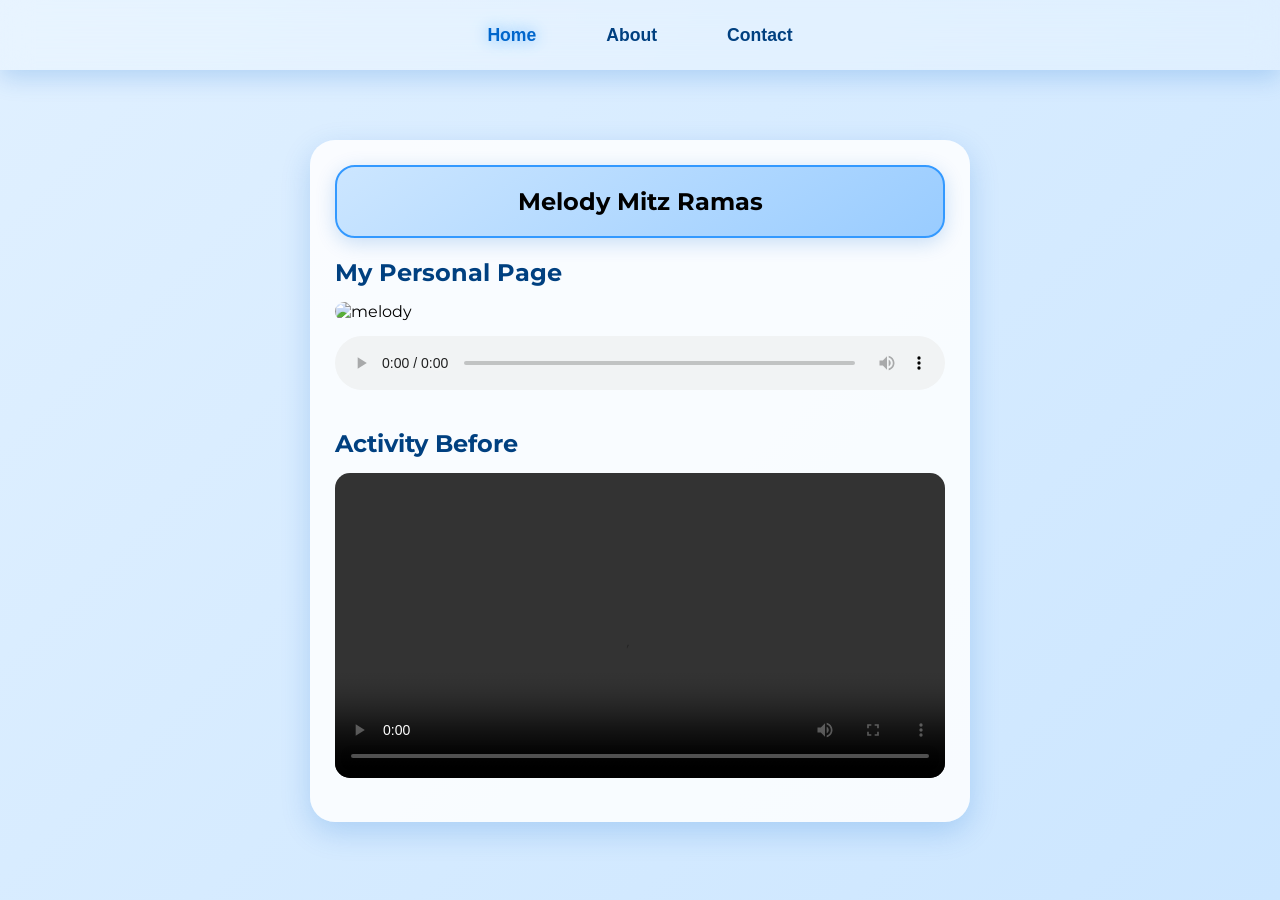
==== melody mini website.html @ e1840270 "Add files via upload" ====
<!DOCTYPE html>
<html lang="en">
<head>
<meta charset="UTF-8">
<title>Melody Mitz Ramas | Mini Website</title>
<meta name="viewport" content="width=device-width, initial-scale=1.0">

<style>
    /* Fonts & Body */
    @import url('https://fonts.googleapis.com/css2?family=Montserrat:wght@400;600;700&display=swap');

    body {
        font-family: 'Montserrat', sans-serif;
        margin: 0;
        background: linear-gradient(135deg, #e0f0ff, #cce6ff);
        min-height: 100vh;
        display: flex;
        flex-direction: column;
        align-items: center;
        transition: background 1s ease;
    }

    /* Navigation */
    nav {
        position: fixed;
        top: 0;
        width: 100%;
        height: 70px;
        background: rgba(255, 255, 255, 0.25);
        backdrop-filter: blur(15px);
        display: flex;
        justify-content: center;
        align-items: center;
        gap: 40px;
        box-shadow: 0 8px 25px rgba(0, 102, 204, 0.2);
        z-index: 1000;
    }

    .nav-btn {
        background: none;
        border: none;
        color: #004080;
        font-size: 1.1rem;
        font-weight: 600;
        cursor: pointer;
        padding: 10px 15px;
        border-radius: 10px;
        transition: 0.3s;
    }

    .nav-btn:hover {
        color: #0066cc;
        text-shadow: 0 0 10px #66b3ff;
    }

    .nav-btn.active {
        color: #0066cc;
        text-shadow: 0 0 15px #66b3ff;
    }

    /* Content area */
    .content-area {
        margin-top: 120px;
        width: 90%;
        max-width: 700px;
    }

    /* Page Content */
    .page-content {
        display: none;
        padding: 20px;
    }

    .active-page {
        display: block;
    }

    /* Boxes for Home, About, Contact */
    .box {
        background: rgba(255, 255, 255, 0.85);
        border-radius: 25px;
        padding: 25px;
        margin-bottom: 30px;
        box-shadow: 0 10px 30px rgba(0, 102, 204, 0.2);
        transition: transform 0.3s ease, box-shadow 0.3s ease;
    }

    .box:hover {
        transform: translateY(-5px);
        box-shadow: 0 15px 35px rgba(0, 102, 204, 0.3);
    }

    h1, h2 {
        color: #004080;
        margin-bottom: 15px;
    }

    /* Images & Media */
    img, video, iframe, audio {
        width: 100%;
        border-radius: 15px;
        margin-bottom: 15px;
        transition: transform 0.3s ease;
    }

    img:hover, video:hover, iframe:hover {
        transform: scale(1.02);
    }

    /* Name Box */
    .name-box {
        background: linear-gradient(145deg, #cce6ff, #99ccff);
        border: 2px solid #3399ff;
        padding: 20px;
        border-radius: 20px;
        font-weight: bold;
        font-size: 1.5rem;
        box-shadow: 0 5px 20px rgba(0, 102, 204, 0.2);
        margin-bottom: 20px;
        text-align: center;
    }

    /* Hobby Box */
    .hobby-box {
        background: linear-gradient(145deg, #cce6ff, #99ccff);
        border: 2px solid #3399ff;
        padding: 15px;
        border-radius: 20px;
        box-shadow: 0 5px 15px rgba(0, 102, 204, 0.2);
        margin-bottom: 20px;
        text-align: justify;
    }

    .hobby-box img {
        margin-bottom: 15px;
    }

    /* Email Box */
    .email-box {
        background: linear-gradient(145deg, #cce6ff, #99ccff);
        border: 2px solid #3399ff;
        padding: 15px;
        border-radius: 20px;
        font-weight: bold;
        box-shadow: 0 5px 15px rgba(0, 102, 204, 0.2);
        margin-bottom: 20px;
        text-align: center;
    }

</style>
</head>
<body>

<nav>
    <button class="nav-btn active" onclick="openTab('home', this)">Home</button>
    <button class="nav-btn" onclick="openTab('about', this)">About</button>
    <button class="nav-btn" onclick="openTab('contact', this)">Contact</button>
</nav>

<div class="content-area">

    <!-- HOME -->
    <div id="home" class="page-content active-page">
        <div class="box">
            <div class="name-box">Melody Mitz Ramas</div>
            <h2>My Personal Page</h2>
            <img src="img/melody.jpg" alt="melody">
            <audio controls>
                <source src="img/vid1.mp3" type="audio/mpeg">
            </audio>
            <h2>Activity Before</h2>
            <video controls width="500">
    <source src="123.jpg.mp4" type="video/mp4">
    Your browser does not support the video tag.
</video>
        </div>
    </div>

    <!-- ABOUT -->
    <div id="about" class="page-content">
        <div class="box">
            <h1>About Me</h1>
            <img src="hobby.jpg" alt="My Hobby">
            <audio controls>
                <source src="img/vid2.mp3" type="audio/mpeg">
            </audio>
            <h2>My Hobby</h2>
            <div class="hobby-box">
                <img src="https://images.unsplash.com/photo-1601231544355-0a556dd2dbd6?crop=entropy&cs=tinysrgb&fit=max&fm=jpg&ixid=MnwxfDB8MXxyYW5kb218MHx8aGlwLWhvcCBkYW5jZXJ8fHx8fHwxNjgyNzQ0NzA5&ixlib=rb-4.0.3&q=80&w=1080" alt="Hip Hop Dance Group">
                <p>
                    I love dancing and joining dance competitions because it allows me to express myself and have fun with others. I also enjoy learning new things, whether it’s trying out a new skill, exploring interesting topics, or discovering something about the world around me. These hobbies keep me active, curious, and motivated every day, and I always look forward to finding new ways to challenge myself and grow.
                </p>
            </div>
            <h2>Favorite Sci-Fi Movie</h2>
            <iframe height="250" src="https://www.youtube.com/embed/CnZtc0Q7x8w" title="Favorite Sci-Fi Movie" frameborder="0" allowfullscreen></iframe>
        </div>
    </div>

    <!-- CONTACT -->
    <div id="contact" class="page-content">
        <div class="box">
            <h1>Contact & Favorite Place</h1>
            <div class="email-box">Email: melodymitzramas363@gmail.com</div>
            <img src="https://images.unsplash.com/photo-1507525428034-b723cf961d3e" alt="Sea View">
            <audio controls>
                <source src="img/vid3.mp3" type="audio/mpeg">
            </audio>
            <h2>Life of an IT Student</h2>
            <!-- TikTok video embed -->
    <blockquote class="tiktok-embed"
      cite="https://www.tiktok.com/@itsmekurtandrei__/video/7484804110802226450"
      data-video-id="7484804110802226450"
      style="max-width: 605px;min-width: 325px;">
      <section>
        <a target="_blank"
           title="@itsmekurtandrei__"
           href="https://www.tiktok.com/@itsmekurtandrei__">@itsmekurtandrei__</a>
      </section>
    </blockquote>
    <script async src="https://www.tiktok.com/embed.js"></script>
        </div>
    </div>

</div>

<script>
    function openTab(tabName, btn) {
        var pages = document.getElementsByClassName("page-content");
        for (var i = 0; i < pages.length; i++) {
            pages[i].classList.remove("active-page");
        }
        var buttons = document.getElementsByClassName("nav-btn");
        for (var i = 0; i < buttons.length; i++) {
            buttons[i].classList.remove("active");
        }
        document.getElementById(tabName).classList.add("active-page");
        btn.classList.add("active");
    }
</script>

</body>
</html>
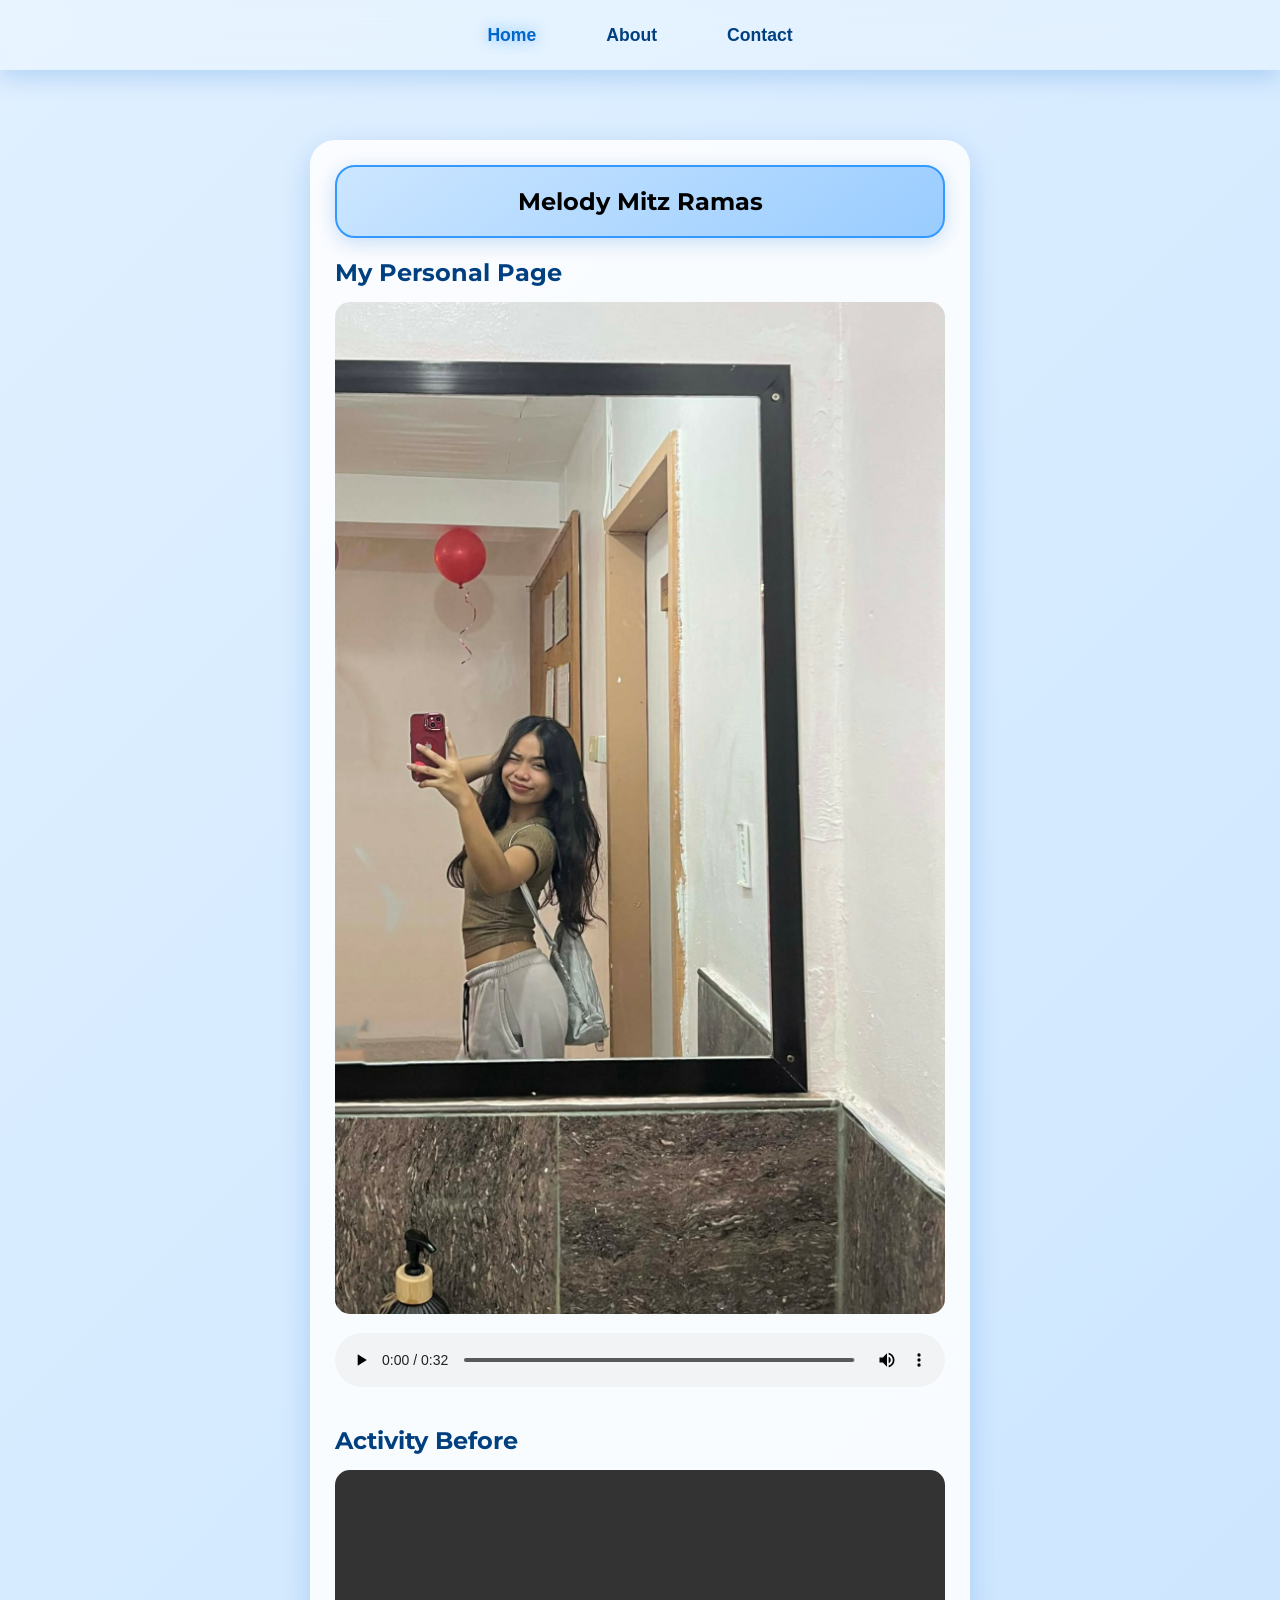
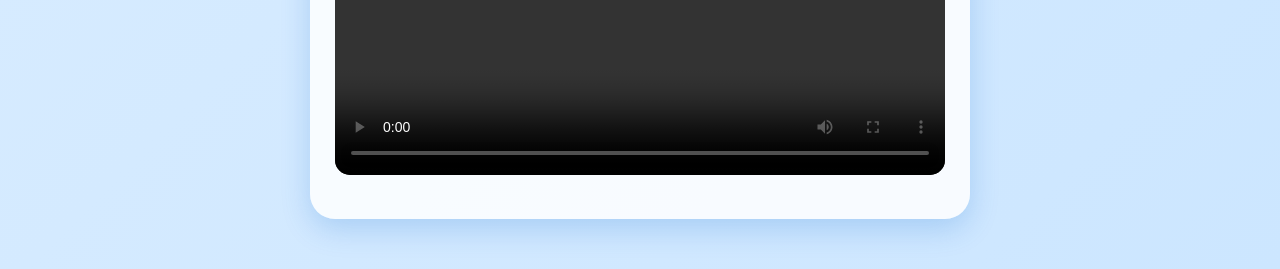
==== commit 1ccf2d26: "Update melody mini website.html" ====
--- a/melody mini website.html
+++ b/melody mini website.html
@@ -164,9 +164,9 @@
         <div class="box">
             <div class="name-box">Melody Mitz Ramas</div>
             <h2>My Personal Page</h2>
-            <img src="img/melody.jpg" alt="melody">
+            <img src="melody.jpg" alt="melody">
             <audio controls>
-                <source src="img/vid1.mp3" type="audio/mpeg">
+                <source src="vid1.mp3" type="audio/mpeg">
             </audio>
             <h2>Activity Before</h2>
             <video controls width="500">
@@ -182,7 +182,7 @@
             <h1>About Me</h1>
             <img src="hobby.jpg" alt="My Hobby">
             <audio controls>
-                <source src="img/vid2.mp3" type="audio/mpeg">
+                <source src="vid2.mp3" type="audio/mpeg">
             </audio>
             <h2>My Hobby</h2>
             <div class="hobby-box">
@@ -203,7 +203,7 @@
             <div class="email-box">Email: melodymitzramas363@gmail.com</div>
             <img src="https://images.unsplash.com/photo-1507525428034-b723cf961d3e" alt="Sea View">
             <audio controls>
-                <source src="img/vid3.mp3" type="audio/mpeg">
+                <source src="vid3.mp3" type="audio/mpeg">
             </audio>
             <h2>Life of an IT Student</h2>
             <!-- TikTok video embed -->
@@ -239,4 +239,4 @@
 </script>
 
 </body>
-</html>+</html>
